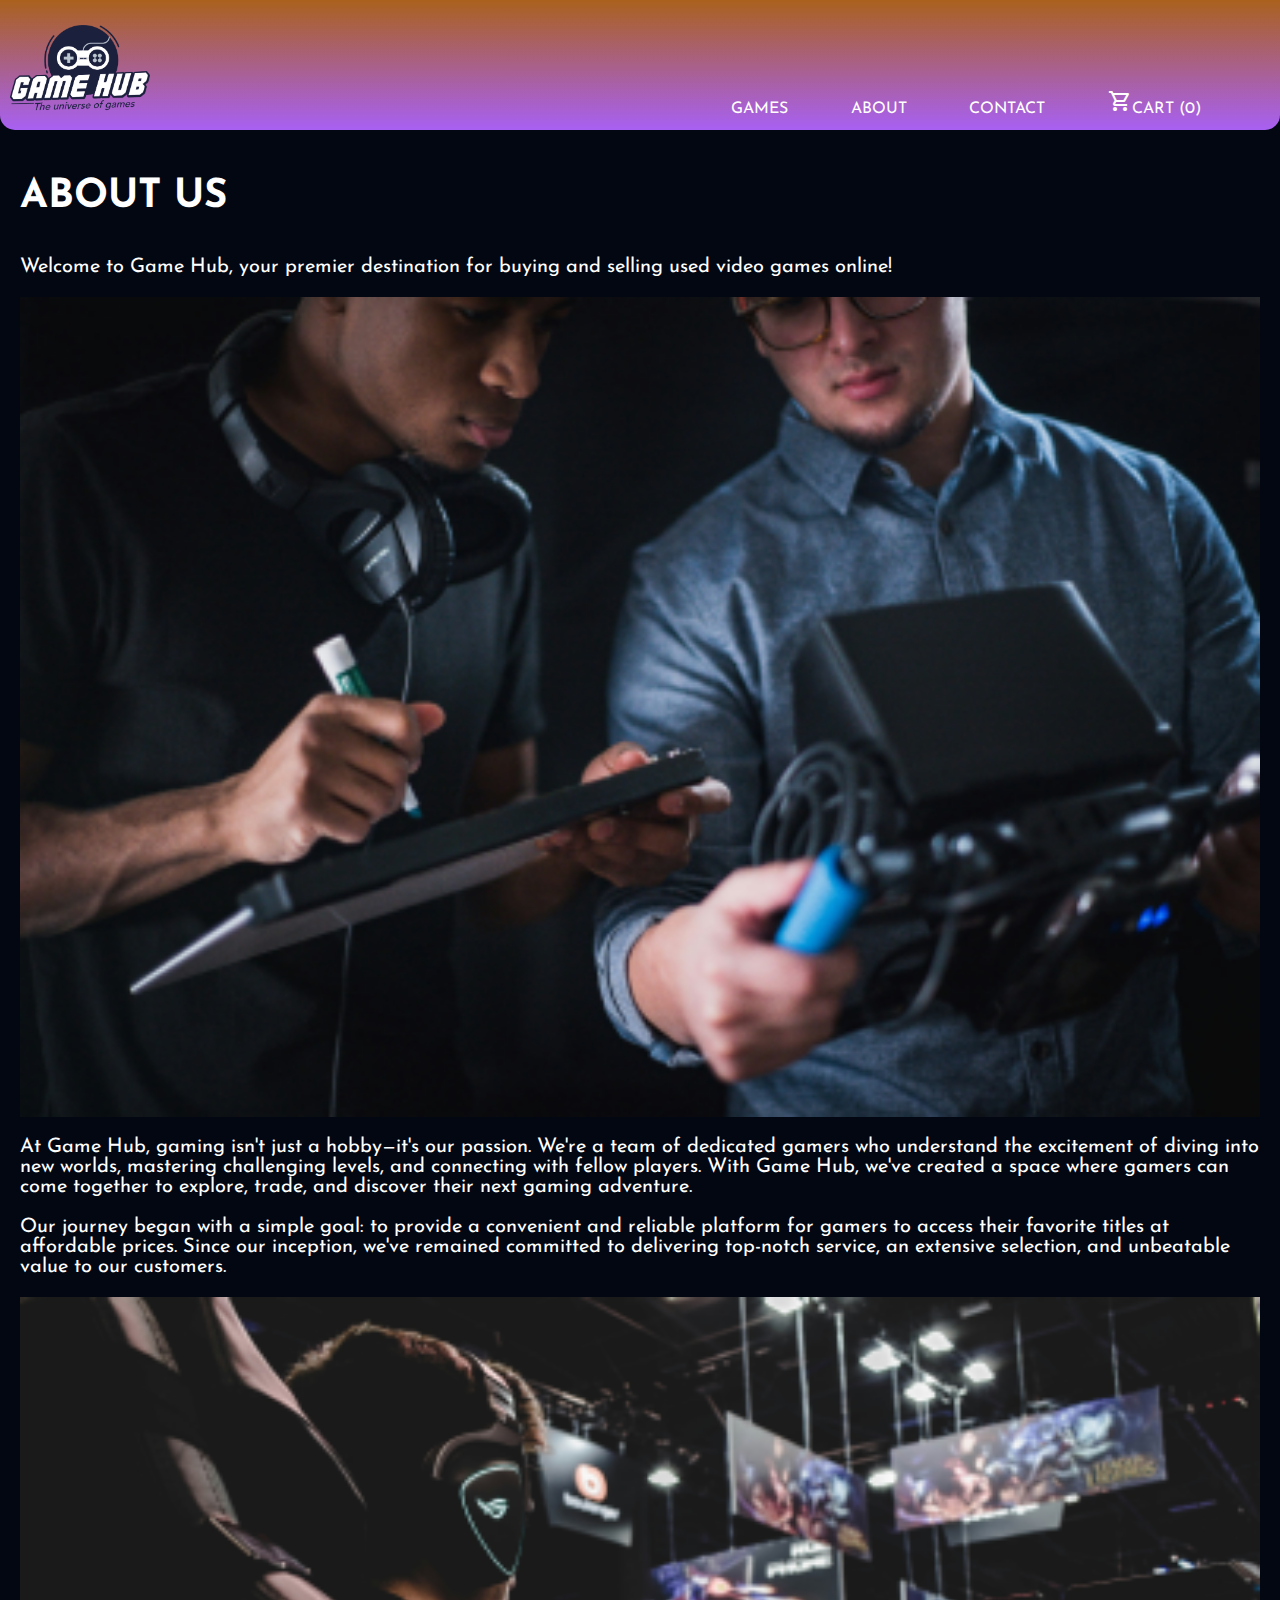
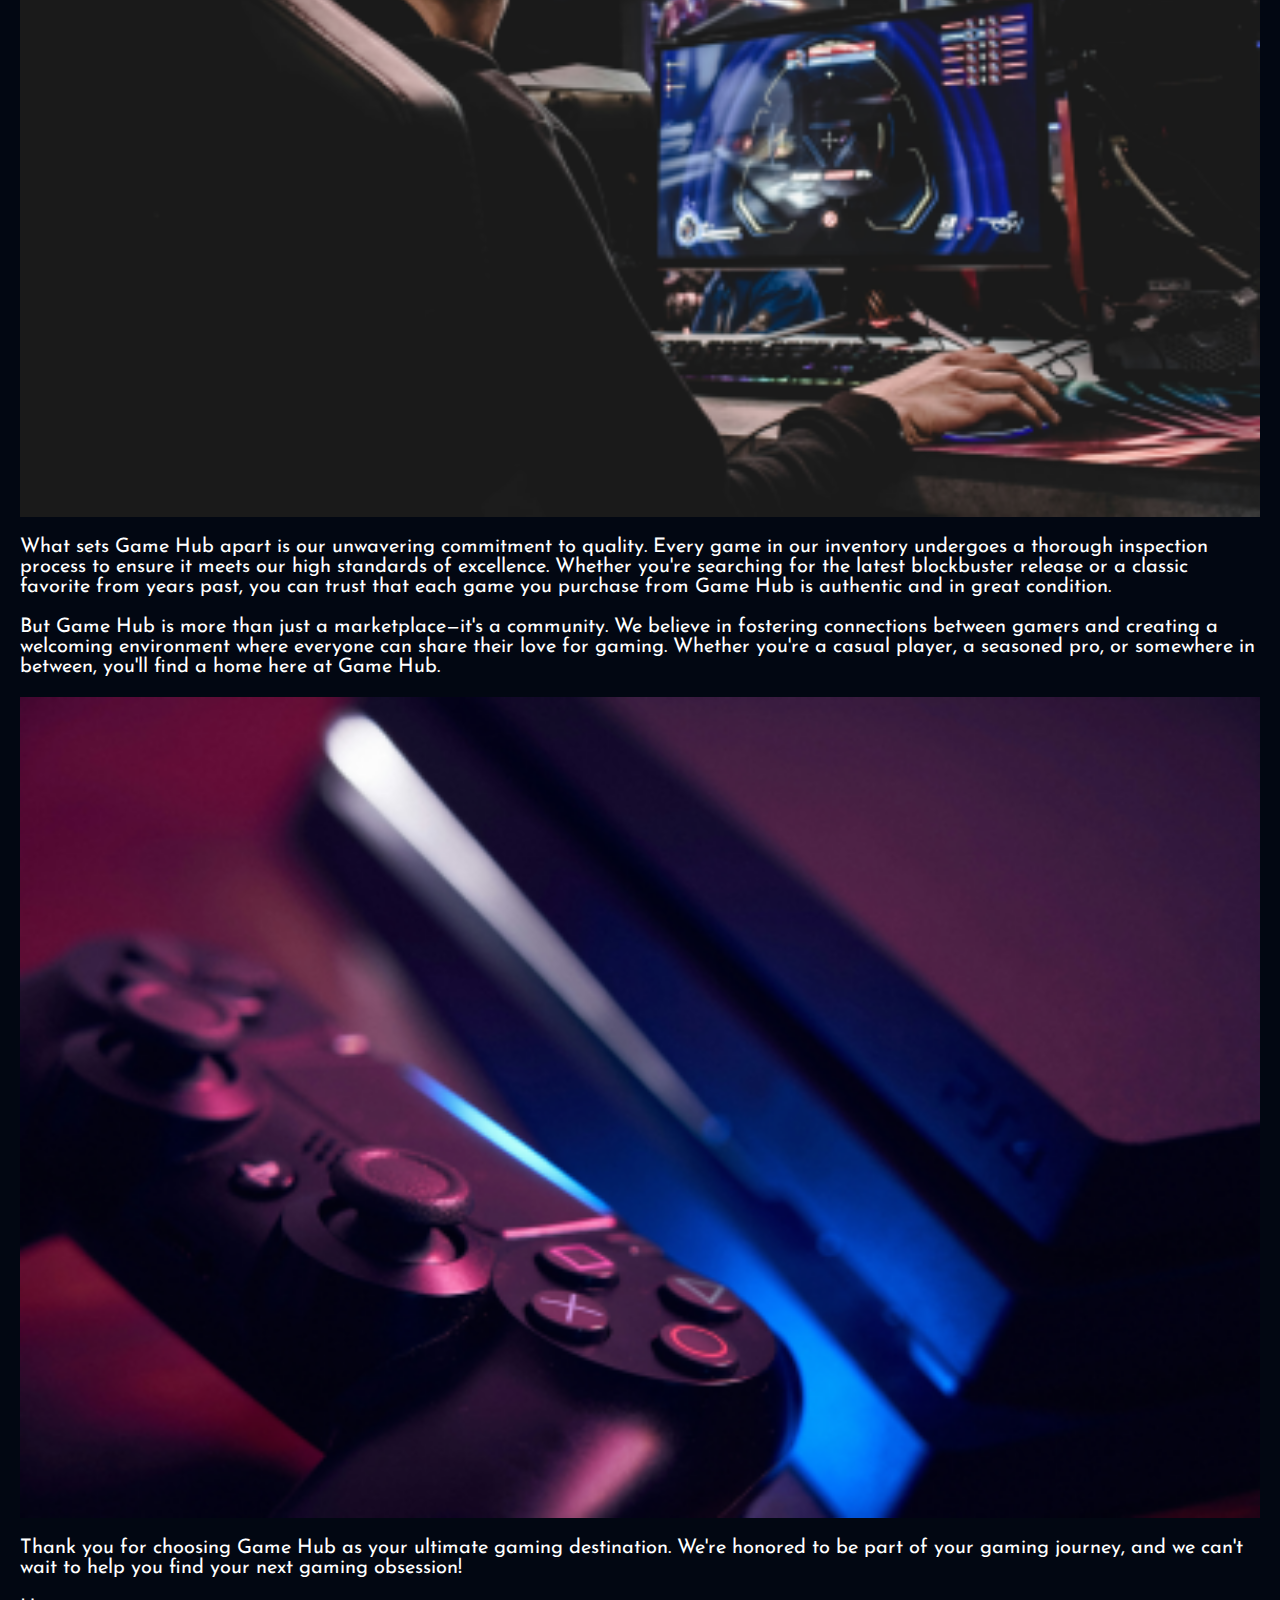
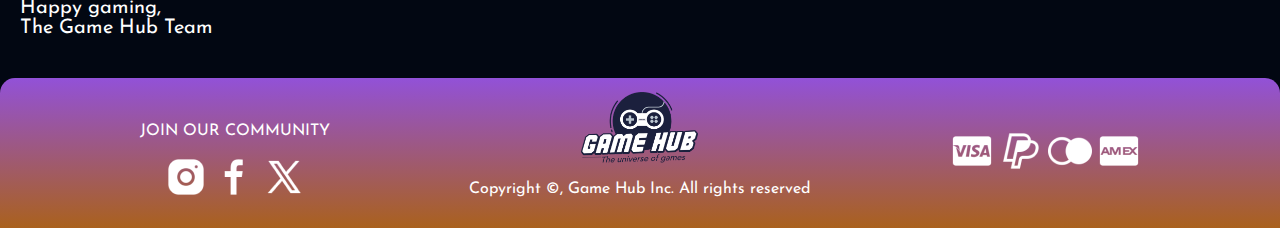
==== about.html @ b410e564 "Updating style sheet link in all pages" ====
<!DOCTYPE html>
<html lang="en">
  <head>
    <meta charset="UTF-8" />
    <meta name="viewport" content="width=device-width, initial-scale=1.0" />
    <meta name="theme-color" content="D4843A" />
    <title>Game Hub - Contact us</title>
    <link rel="stylesheet" href="src/css/styles.css" />
    <link rel="preconnect" href="https://fonts.googleapis.com" />
    <link rel="preconnect" href="https://fonts.gstatic.com" crossorigin />
    <link
      href="https://fonts.googleapis.com/css2?family=Josefin+Sans:ital,wght@0,100..700;1,100..700&display=swap"
      rel="stylesheet"
    />
    <link
      href="https://fonts.googleapis.com/css2?family=Material+Symbols+Outlined"
      rel="stylesheet"
    />
  </head>
  <body class="flex-wrapper">
    <header>
      <nav>
        <div class="navigation-div">
          <a href="index.html"
            ><img
              class="header-logo"
              src="assets/images/GameHub_Logo.png"
              alt="Game Hub logo"
          /></a>

          <div class="navigation-links-div">
            <ul class="navigation-links">
              <li><a href="games.html">GAMES</a></li>
              <li><a href="about.html">ABOUT</a></li>
              <li><a href="contact.html">CONTACT</a></li>
              <li>
                <a href="shopping-cart.html"
                  ><span class="material-symbols-outlined size-36"
                    >shopping_cart</span
                  >CART (0)</a
                >
              </li>
            </ul>
            </div>
          </div>
        </div>
      </nav>
    </header>
    <main>
       <section>
        <div class="aboutUs-content">
          <div class="aboutUs-text">
            <h1 class="page-header">ABOUT US</h1>
            <p>
              Welcome to Game Hub, your premier destination for buying and selling
              used video games online!
            </p>
            <img src="assets/images/jc-falcon-hCS4SQfJCH4-unsplash-downscaled.png" class="aboutUs-mobile-pictures" alt="Two people cooperating">
            <p>
              At Game Hub, gaming isn't just a hobby—it's our passion. We're a team
              of dedicated gamers who understand the excitement of diving into new
              worlds, mastering challenging levels, and connecting with fellow
              players. With Game Hub, we've created a space where gamers can come
              together to explore, trade, and discover their next gaming adventure.
            </p>
            <p>
              Our journey began with a simple goal: to provide a convenient and
              reliable platform for gamers to access their favorite titles at
              affordable prices. Since our inception, we've remained committed to
              delivering top-notch service, an extensive selection, and unbeatable
              value to our customers.
            </p>
            <img src="assets/images/florian-olivo-Mf23RF8xArY-unsplash-downscaled.png" class="aboutUs-mobile-pictures" alt="Guy on computer">
            <p>
            What sets Game Hub apart is our unwavering commitment to quality.
            Every game in our inventory undergoes a thorough inspection process to
            ensure it meets our high standards of excellence. Whether you're
            searching for the latest blockbuster release or a classic favorite
            from years past, you can trust that each game you purchase from Game
            Hub is authentic and in great condition.
          </p>
          <p>
            But Game Hub is more than just a marketplace—it's a community. We
            believe in fostering connections between gamers and creating a
            welcoming environment where everyone can share their love for gaming.
            Whether you're a casual player, a seasoned pro, or somewhere in
            between, you'll find a home here at Game Hub.
          </p>
          <img src="assets/images/michael-boskovski-EXU2EFzd4uY-unsplash-downscaled.png" class="aboutUs-mobile-pictures" alt="Gaming controller">
          <p>
            Thank you for choosing Game Hub as your ultimate gaming destination.
            We're honored to be part of your gaming journey, and we can't wait to
            help you find your next gaming obsession!
          </p>
          <p>
            Happy gaming,<br />
            The Game Hub Team
          </p>
        
        </div>
          <img
            src="assets/images/fredrick-tendong-6ou8gWpS9ns-unsplash-downscaled.png" class="aboutUs-desktop-picture"
            alt="Guy in front of computer"
          />
        </div>
        
      </section>
    </main>
    
    <div class="wrapper">
      <footer>
        <div class="social-div">
          <p class="social-media-text">JOIN OUR COMMUNITY</p>
          <div>
            <img
              src="assets/images/Instagram.png"
              class="social-media-icon"
              alt="Instagram"
            />
            <img
              src="assets/images/Facebook.png"
              class="social-media-icon"
              alt="Facebook"
            />
            <img
              src="assets/images/TwitterX.png"
              class="social-media-icon"
              alt="Twitter"
            />
          </div>
        </div>
        <div class="footer-logo-div">
          <img
            src="assets/images/GameHub_Logo.png"
            class="footer-logo"
            alt="Game Hub Logo"
          />
          <p>Copyright &copy;, Game Hub Inc. All rights reserved</p>
        </div>

        <div>
          <img src="assets/images/Visa.png" alt="VISA" />
          <img src="assets/images/PayPal.png" alt="PayPal" />
          <img src="assets/images/MasterCard.png" alt="MasterCard" />
          <img src="assets/images/American_Express.png" alt="AmEx" />
        </div>
      </footer>
    </div>
  </body>
</html>
---- src/css/styles.css ----
@import url(./contact.css);
@import url(./about.css);
@import url(./games.css);
@import url(./shopping-cart.css);
@import url(./game-details-page.css);

body {
  max-width: 100%;
  color: #fff;
  background: #020712;
  font-family: "Josefin Sans", sans-serif;
  margin: 0;
}

main {
  flex: 1;

}

.picture-slogan-content {
  display: flex;
  flex-direction: column;
  justify-content: center;
  align-items: center;
}

.section-head {
  margin-bottom: 25px;

}

.content {
  display: flex;
  flex-direction: column;
  justify-content: space-around;


}

.new-games {
  display: flex;
  flex-direction: column;
  margin-left: 8%;
  margin-right: 8%;
  max-width: 1400px;
}

@media (min-width: 840px) {
  .content {
    margin-left: 10%;
    margin-right: 10%;
  }

  .new-games {
    margin-left: 2%;
    margin-right: 2%;
  }
}

@media (min-width: 1200px) {

  .new-games {
    margin-left: 20%;
    margin-right: 20%;
  }
}

@media (min-width: 2000px) {


  .new-games {
    margin-left: 20%;
    margin-right: 20%;
  }
}

nav {
  height: 130px;
  border-radius: 0 0 15px 15px;
  background: linear-gradient(#aa611d, #A860F3);
  width: 100%;
}

.active {
  border: #020712 solid 4px;
  border-radius: 15px;

}

.navigation-div {
  display: flex;
  flex-direction: row;
  justify-content: space-between;
  width: 95%;
  align-items: baseline;
}


.header-logo {
  width: auto;
  height: 88px;
  margin-top: 25px;
  margin-left: 10px;
}

#main-picture-div {
  display: flex;
  flex-direction: column;
  align-items: center;
}

#main-picture {
  max-width: 100%;
}

@media (width < 550px) {
  .slogan-mainpage {
    overflow: break-word;
    width: 80px;
  }

  #slogans {
    display: flex;
    flex-direction: row;
    justify-content: space-between;
    align-items: center;
    width: 90%;
  }
}

@media (width >=550px) {

  #slogans {

    display: flex;
    flex-direction: row;
    justify-content: space-between;
    align-items: center;
    width: 450px;
  }
}

li {
  padding: 11px 15px 11px 15px;
}

.slogan2 {
  width: 100%;
  text-align: center;
  margin-top: 0px;
  margin-bottom: 50px;
}

.page-header {
  margin-bottom: 40px;
  text-transform: uppercase;
  font-size: 40px;
}



h2 {
  font-weight: 400;
  font-style: italic;
  font-size: 22px;

}

.game-column {
  width: 150px;
}

.game-title {
  position: relative;
  top: -45px;
  white-space: nowrap;
  overflow: hidden;
  text-overflow: ellipsis;
  text-transform: uppercase;
}

.game-details {
  display: flex;
  position: relative;
  top: -65px;
  flex-direction: row;
  justify-content: space-between;
  height: 20px;


}

.game-row {
  display: flex;
  flex-direction: row;
  flex-wrap: wrap;
  width: 100%;
  justify-content: space-between;
}

.price {
  margin-top: 13px
}

.gameCover {
  height: 188px;
  width: auto;
  border-radius: 14px;
}

a {
  color: #fff;
  text-decoration: none;
}

.navigation-links {
  list-style-type: none;
  display: flex;
  flex-direction: row;
  justify-content: space-between;
  width: 500px;
  align-items: baseline;
}

@media (300px <=width <=730px) {
  footer {
    height: 364px;
    flex-direction: column;
    align-items: center;
  }

  .navigation-links {
    list-style-type: none;
    display: flex;
    flex-direction: column;
    justify-content: space-evenly;
    align-items: Start;
    width: 100%;
    height: 100%;
    margin: 0px;
    padding: 0px;
  }

  .navigation-div {
    display: flex;
    flex-direction: row;
    justify-content: space-between;
    width: 95%;
    align-items: center;
    height: 100%;
  }

  .navigation-links-div {
    height: 100%;
  }

  nav {
    height: 160px;
  }
}

@media (width > 730px) {
  footer {
    height: 150px;
    flex-direction: row;
    align-items: center;
    justify-content: space-evenly;
  }

}

footer {
  border-radius: 15px 15px 0 0;
  display: flex;
  background: linear-gradient(#9251d8, #aa611d);
  width: 100%;
  margin: 0px;

}

.wrapper {
  min-height: 100%;


}

.footer-logo {
  width: 117px;
  height: 73px;
}

.btn {
  text-decoration: none;
  background-color: #fff;
  color: #aa611d;
  border-radius: 10px;
}

.btn-add-to-shopping-cart {
  padding: 20px 6px 2px 6px;
}

.div-btn-add-to-shopping-cart {
  position: relative;
  top: -45px;
  left: 105px;
  width: 20px;
}

.footer-logo-div {
  display: flex;
  flex-direction: column;
  align-items: center;
  margin-bottom: 40px;
  margin-top: 40px;
}

.social-media-text {
  margin-top: 20px;

}

.btn-details {
  background: #fff;
  color: #aa611d;
  border-radius: 25px;
  font-family: inherit;
  padding: 5px 10px;
  font-size: 12px;
  margin-top: 8px;
  height: 10px;
}

.flex-wrapper {
  display: flex;
  min-height: 100vh;
  flex-direction: column;
}



.add-shopping-cart:hover,
.details:hover {
  background: #CECECE;
}

.add-shopping-cart:active,
.details:active {
  background: #AAA9A9;
  color: #FFF;

}

.social-div {
  display: flex;
  flex-direction: column;
  align-items: center;
}
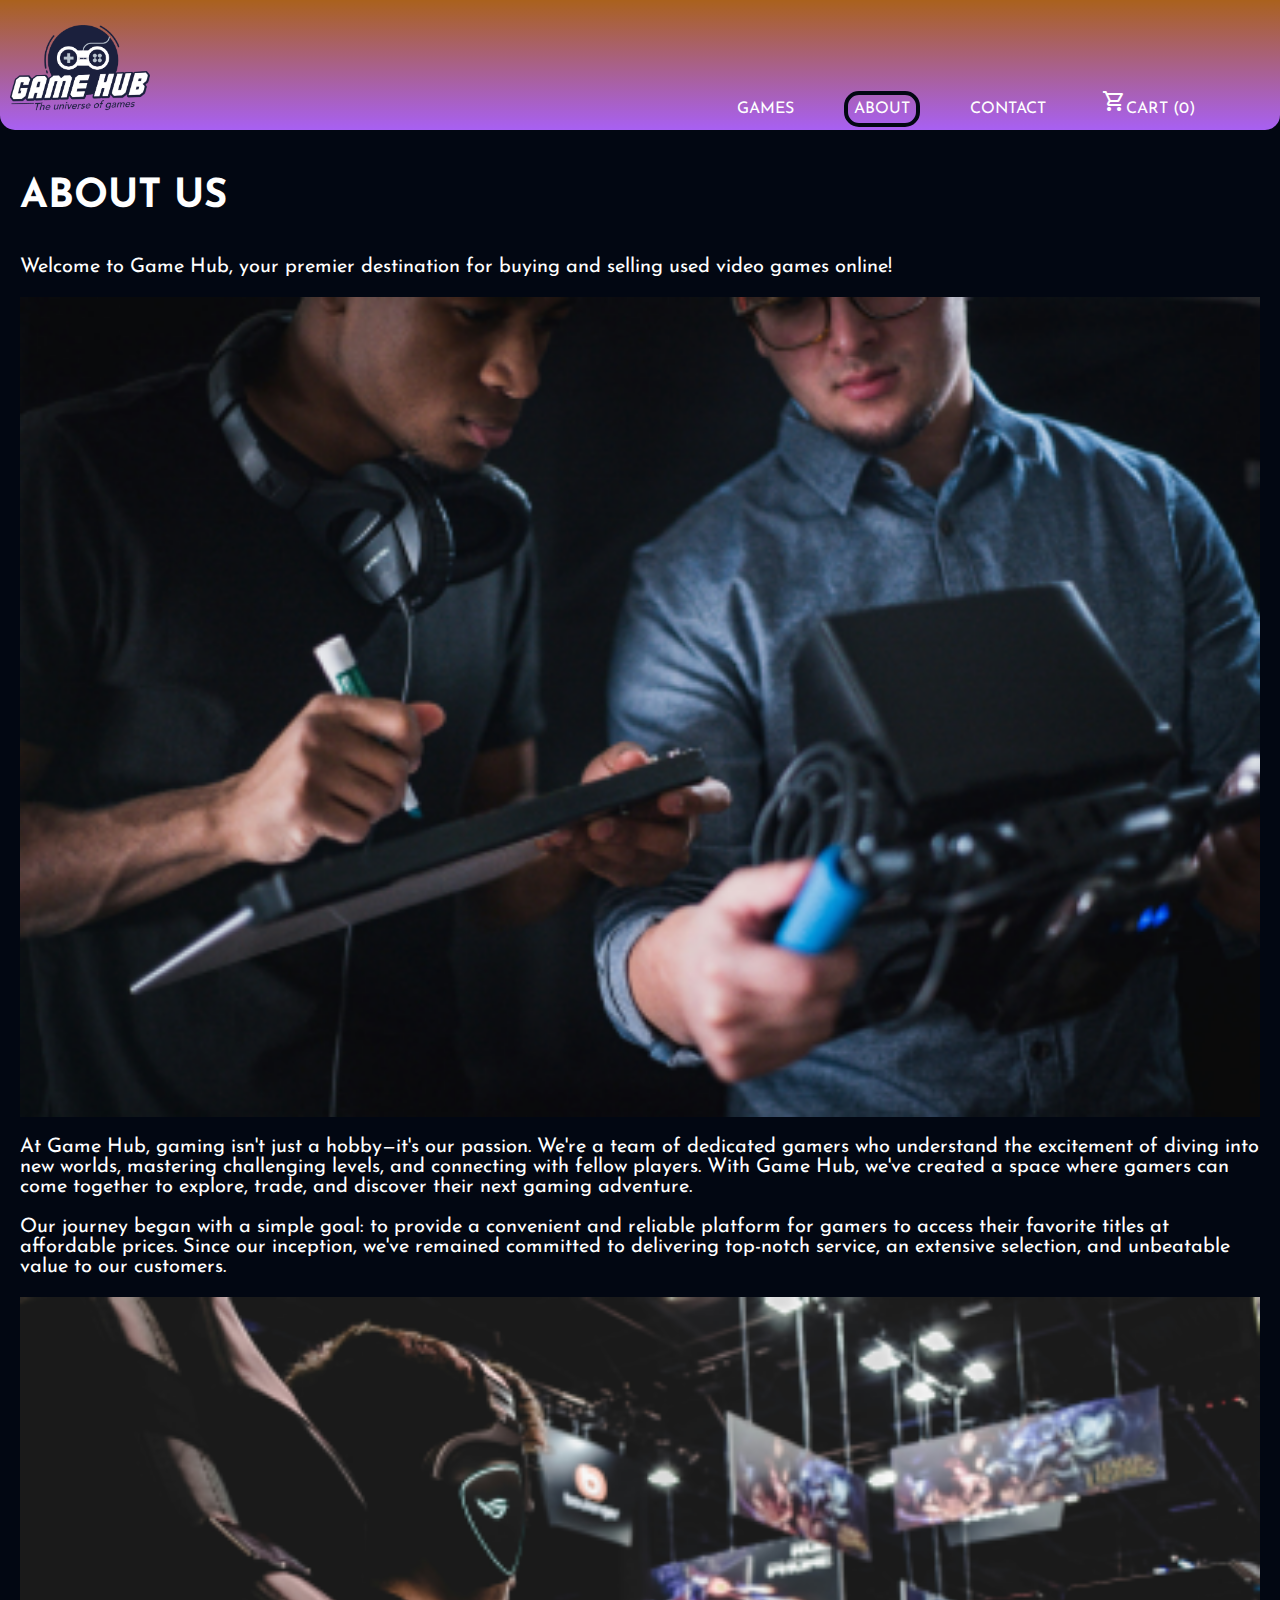
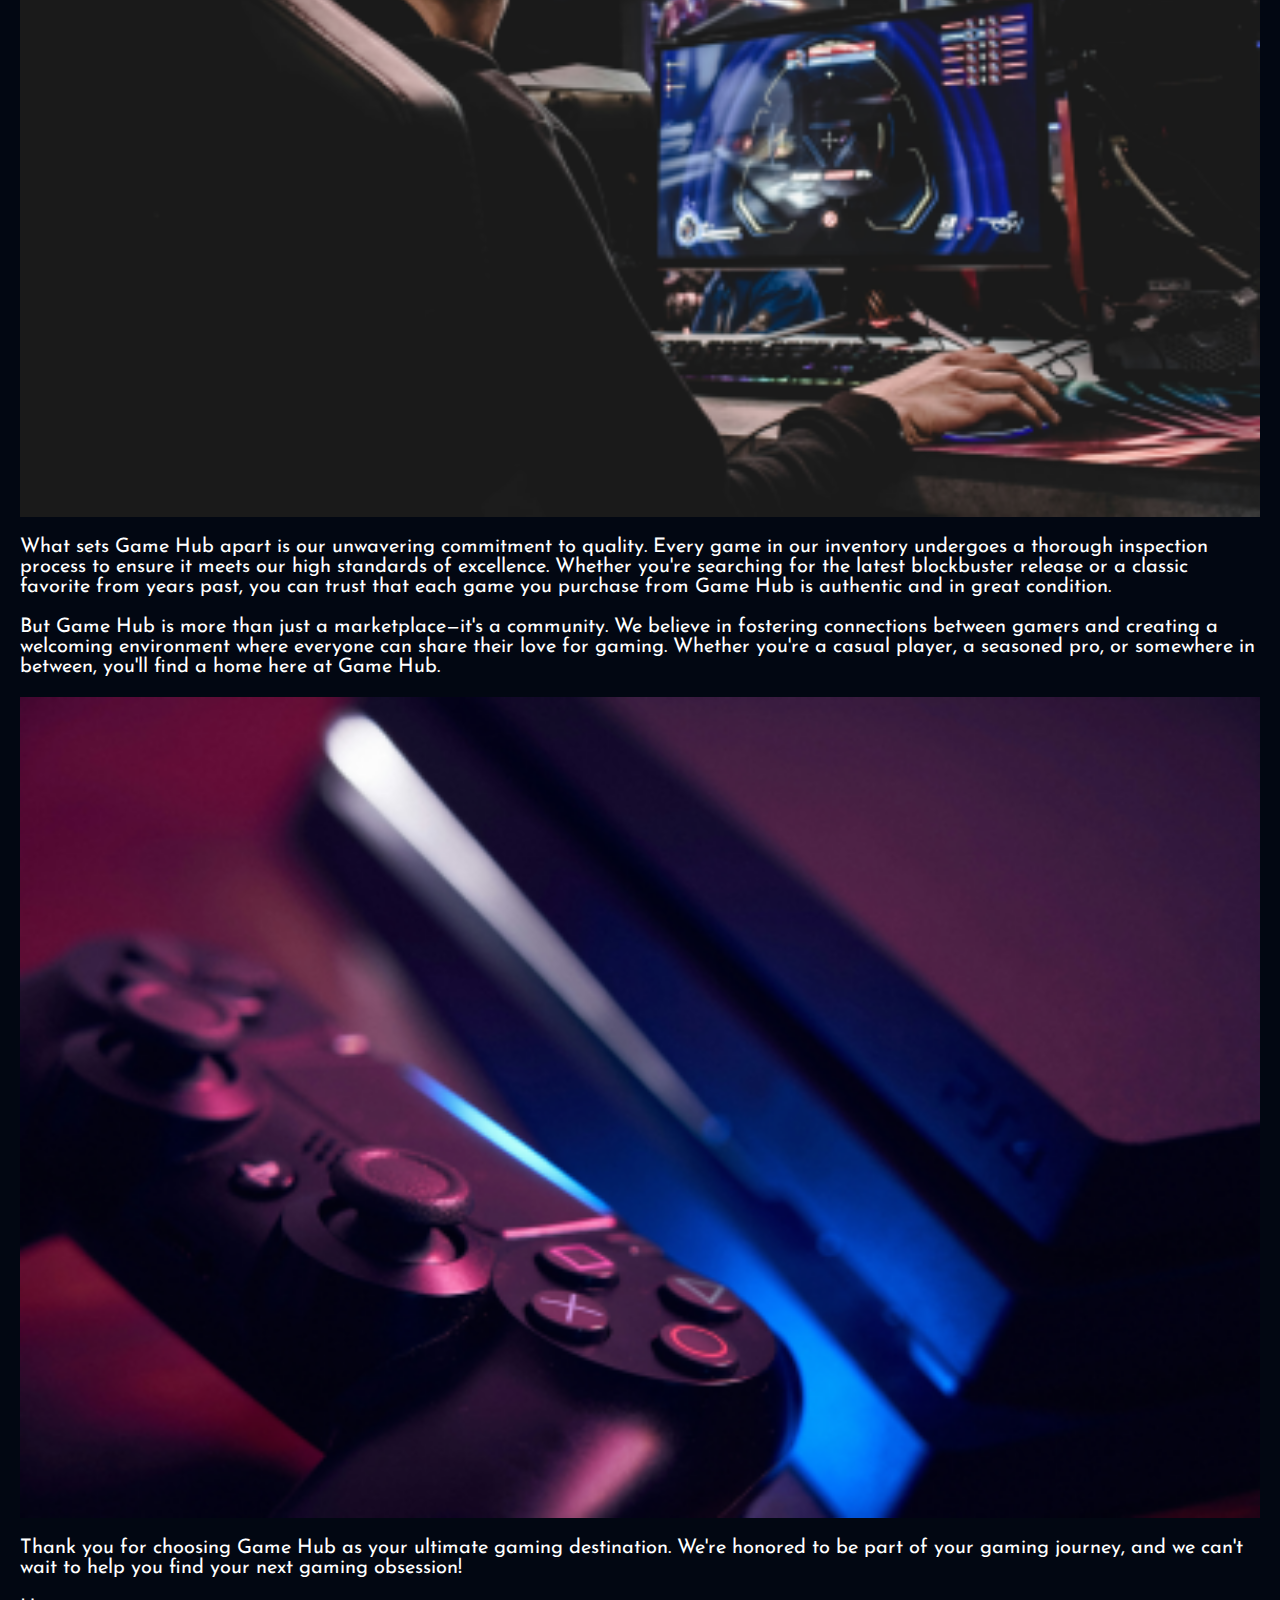
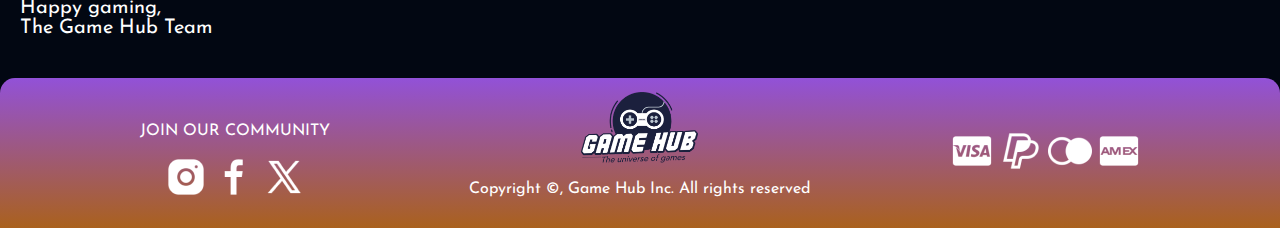
==== commit a401c5cd: "Adding active and passive states on the links." ====
--- a/about.html
+++ b/about.html
@@ -1,40 +1,45 @@
 <!DOCTYPE html>
 <html lang="en">
   <head>
-    <meta charset="UTF-8" />
-    <meta name="viewport" content="width=device-width, initial-scale=1.0" />
-    <meta name="theme-color" content="D4843A" />
-    <title>Game Hub - Contact us</title>
-    <link rel="stylesheet" href="src/css/styles.css" />
-    <link rel="preconnect" href="https://fonts.googleapis.com" />
-    <link rel="preconnect" href="https://fonts.gstatic.com" crossorigin />
+    <meta charset="UTF-8">
+    <meta name="viewport" content="width=device-width, initial-scale=1.0">
+    <meta name="theme-color" content="aa611d">
+    <meta name="description" content="About us! At Game Hub, gaming isn't just a hobby—it's our passion. We're a team
+                                      of dedicated gamers who understand the excitement of diving into new
+                                      worlds, mastering challenging levels, and connecting with fellow
+                                      players.">
+    <title>Game Hub - About</title>
+    <link rel="stylesheet" href="src/css/styles.css">
+    <link rel="preconnect" href="https://fonts.googleapis.com">
+    <link rel="preconnect" href="https://fonts.gstatic.com" crossorigin>
     <link
       href="https://fonts.googleapis.com/css2?family=Josefin+Sans:ital,wght@0,100..700;1,100..700&display=swap"
       rel="stylesheet"
-    />
+    >
     <link
       href="https://fonts.googleapis.com/css2?family=Material+Symbols+Outlined"
       rel="stylesheet"
-    />
+    >
   </head>
   <body class="flex-wrapper">
     <header>
       <nav>
-        <div class="navigation-div">
+        <div class="navigation-div div-flex-row">
           <a href="index.html"
             ><img
               class="header-logo"
               src="assets/images/GameHub_Logo.png"
               alt="Game Hub logo"
-          /></a>
+          >
+        </a>
 
           <div class="navigation-links-div">
-            <ul class="navigation-links">
-              <li><a href="games.html">GAMES</a></li>
-              <li><a href="about.html">ABOUT</a></li>
-              <li><a href="contact.html">CONTACT</a></li>
+            <ul class="navigation-links div-flex-row">
+              <li><a class="passive" href="games.html">GAMES</a></li>
+              <li><a class="active" href="about.html">ABOUT</a></li>
+              <li><a class="passive"href="contact.html">CONTACT</a></li>
               <li>
-                <a href="shopping-cart.html"
+                <a class="passive" href="shopping-cart.html"
                   ><span class="material-symbols-outlined size-36"
                     >shopping_cart</span
                   >CART (0)</a
@@ -43,12 +48,11 @@
             </ul>
             </div>
           </div>
-        </div>
-      </nav>
+        </nav>
     </header>
     <main>
        <section>
-        <div class="aboutUs-content">
+        <div class="div-flex-row aboutUs-content">
           <div class="aboutUs-text">
             <h1 class="page-header">ABOUT US</h1>
             <p>
@@ -93,7 +97,7 @@
             help you find your next gaming obsession!
           </p>
           <p>
-            Happy gaming,<br />
+            Happy gaming,<br>
             The Game Hub Team
           </p>
         
@@ -101,7 +105,7 @@
           <img
             src="assets/images/fredrick-tendong-6ou8gWpS9ns-unsplash-downscaled.png" class="aboutUs-desktop-picture"
             alt="Guy in front of computer"
-          />
+          >
         </div>
         
       </section>
@@ -116,17 +120,17 @@
               src="assets/images/Instagram.png"
               class="social-media-icon"
               alt="Instagram"
-            />
+            >
             <img
               src="assets/images/Facebook.png"
               class="social-media-icon"
               alt="Facebook"
-            />
+            >
             <img
               src="assets/images/TwitterX.png"
               class="social-media-icon"
               alt="Twitter"
-            />
+            >
           </div>
         </div>
         <div class="footer-logo-div">
@@ -134,15 +138,15 @@
             src="assets/images/GameHub_Logo.png"
             class="footer-logo"
             alt="Game Hub Logo"
-          />
+          >
           <p>Copyright &copy;, Game Hub Inc. All rights reserved</p>
         </div>
 
         <div>
-          <img src="assets/images/Visa.png" alt="VISA" />
-          <img src="assets/images/PayPal.png" alt="PayPal" />
-          <img src="assets/images/MasterCard.png" alt="MasterCard" />
-          <img src="assets/images/American_Express.png" alt="AmEx" />
+          <img src="assets/images/Visa.png" alt="VISA">
+          <img src="assets/images/PayPal.png" alt="PayPal">
+          <img src="assets/images/MasterCard.png" alt="MasterCard">
+          <img src="assets/images/American_Express.png" alt="AmEx">
         </div>
       </footer>
     </div>
--- a/src/css/styles.css
+++ b/src/css/styles.css
@@ -1,3 +1,4 @@
+@import url(./home.css);
 @import url(./contact.css);
 @import url(./about.css);
 @import url(./games.css);
@@ -14,64 +15,26 @@
 
 main {
   flex: 1;
-
-}
-
-.picture-slogan-content {
-  display: flex;
-  flex-direction: column;
-  justify-content: center;
-  align-items: center;
 }
 
 .section-head {
   margin-bottom: 25px;
-
 }
 
 .content {
   display: flex;
   flex-direction: column;
   justify-content: space-around;
-
-
-}
-
-.new-games {
-  display: flex;
-  flex-direction: column;
-  margin-left: 8%;
-  margin-right: 8%;
-  max-width: 1400px;
-}
-
-@media (min-width: 840px) {
-  .content {
-    margin-left: 10%;
-    margin-right: 10%;
-  }
-
-  .new-games {
-    margin-left: 2%;
-    margin-right: 2%;
-  }
-}
-
-@media (min-width: 1200px) {
-
-  .new-games {
-    margin-left: 20%;
-    margin-right: 20%;
-  }
-}
-
-@media (min-width: 2000px) {
-
-
-  .new-games {
-    margin-left: 20%;
-    margin-right: 20%;
-  }
+}
+
+.div-flex-column {
+  display: flex;
+  flex-direction: column;
+}
+
+.div-flex-row {
+  display: flex;
+  flex-direction: row;
 }
 
 nav {
@@ -84,12 +47,14 @@
 .active {
   border: #020712 solid 4px;
   border-radius: 15px;
-
+  padding: 6px;
+}
+
+.passive {
+  padding: 6px
 }
 
 .navigation-div {
-  display: flex;
-  flex-direction: row;
   justify-content: space-between;
   width: 95%;
   align-items: baseline;
@@ -103,52 +68,9 @@
   margin-left: 10px;
 }
 
-#main-picture-div {
-  display: flex;
-  flex-direction: column;
-  align-items: center;
-}
-
-#main-picture {
-  max-width: 100%;
-}
-
-@media (width < 550px) {
-  .slogan-mainpage {
-    overflow: break-word;
-    width: 80px;
-  }
-
-  #slogans {
-    display: flex;
-    flex-direction: row;
-    justify-content: space-between;
-    align-items: center;
-    width: 90%;
-  }
-}
-
-@media (width >=550px) {
-
-  #slogans {
-
-    display: flex;
-    flex-direction: row;
-    justify-content: space-between;
-    align-items: center;
-    width: 450px;
-  }
-}
 
 li {
   padding: 11px 15px 11px 15px;
-}
-
-.slogan2 {
-  width: 100%;
-  text-align: center;
-  margin-top: 0px;
-  margin-bottom: 50px;
 }
 
 .page-header {
@@ -157,47 +79,6 @@
   font-size: 40px;
 }
 
-
-
-h2 {
-  font-weight: 400;
-  font-style: italic;
-  font-size: 22px;
-
-}
-
-.game-column {
-  width: 150px;
-}
-
-.game-title {
-  position: relative;
-  top: -45px;
-  white-space: nowrap;
-  overflow: hidden;
-  text-overflow: ellipsis;
-  text-transform: uppercase;
-}
-
-.game-details {
-  display: flex;
-  position: relative;
-  top: -65px;
-  flex-direction: row;
-  justify-content: space-between;
-  height: 20px;
-
-
-}
-
-.game-row {
-  display: flex;
-  flex-direction: row;
-  flex-wrap: wrap;
-  width: 100%;
-  justify-content: space-between;
-}
-
 .price {
   margin-top: 13px
 }
@@ -215,8 +96,6 @@
 
 .navigation-links {
   list-style-type: none;
-  display: flex;
-  flex-direction: row;
   justify-content: space-between;
   width: 500px;
   align-items: baseline;
@@ -280,8 +159,6 @@
 
 .wrapper {
   min-height: 100%;
-
-
 }
 
 .footer-logo {
@@ -292,12 +169,12 @@
 .btn {
   text-decoration: none;
   background-color: #fff;
-  color: #aa611d;
   border-radius: 10px;
 }
 
 .btn-add-to-shopping-cart {
   padding: 20px 6px 2px 6px;
+  color: #aa611d;
 }
 
 .div-btn-add-to-shopping-cart {
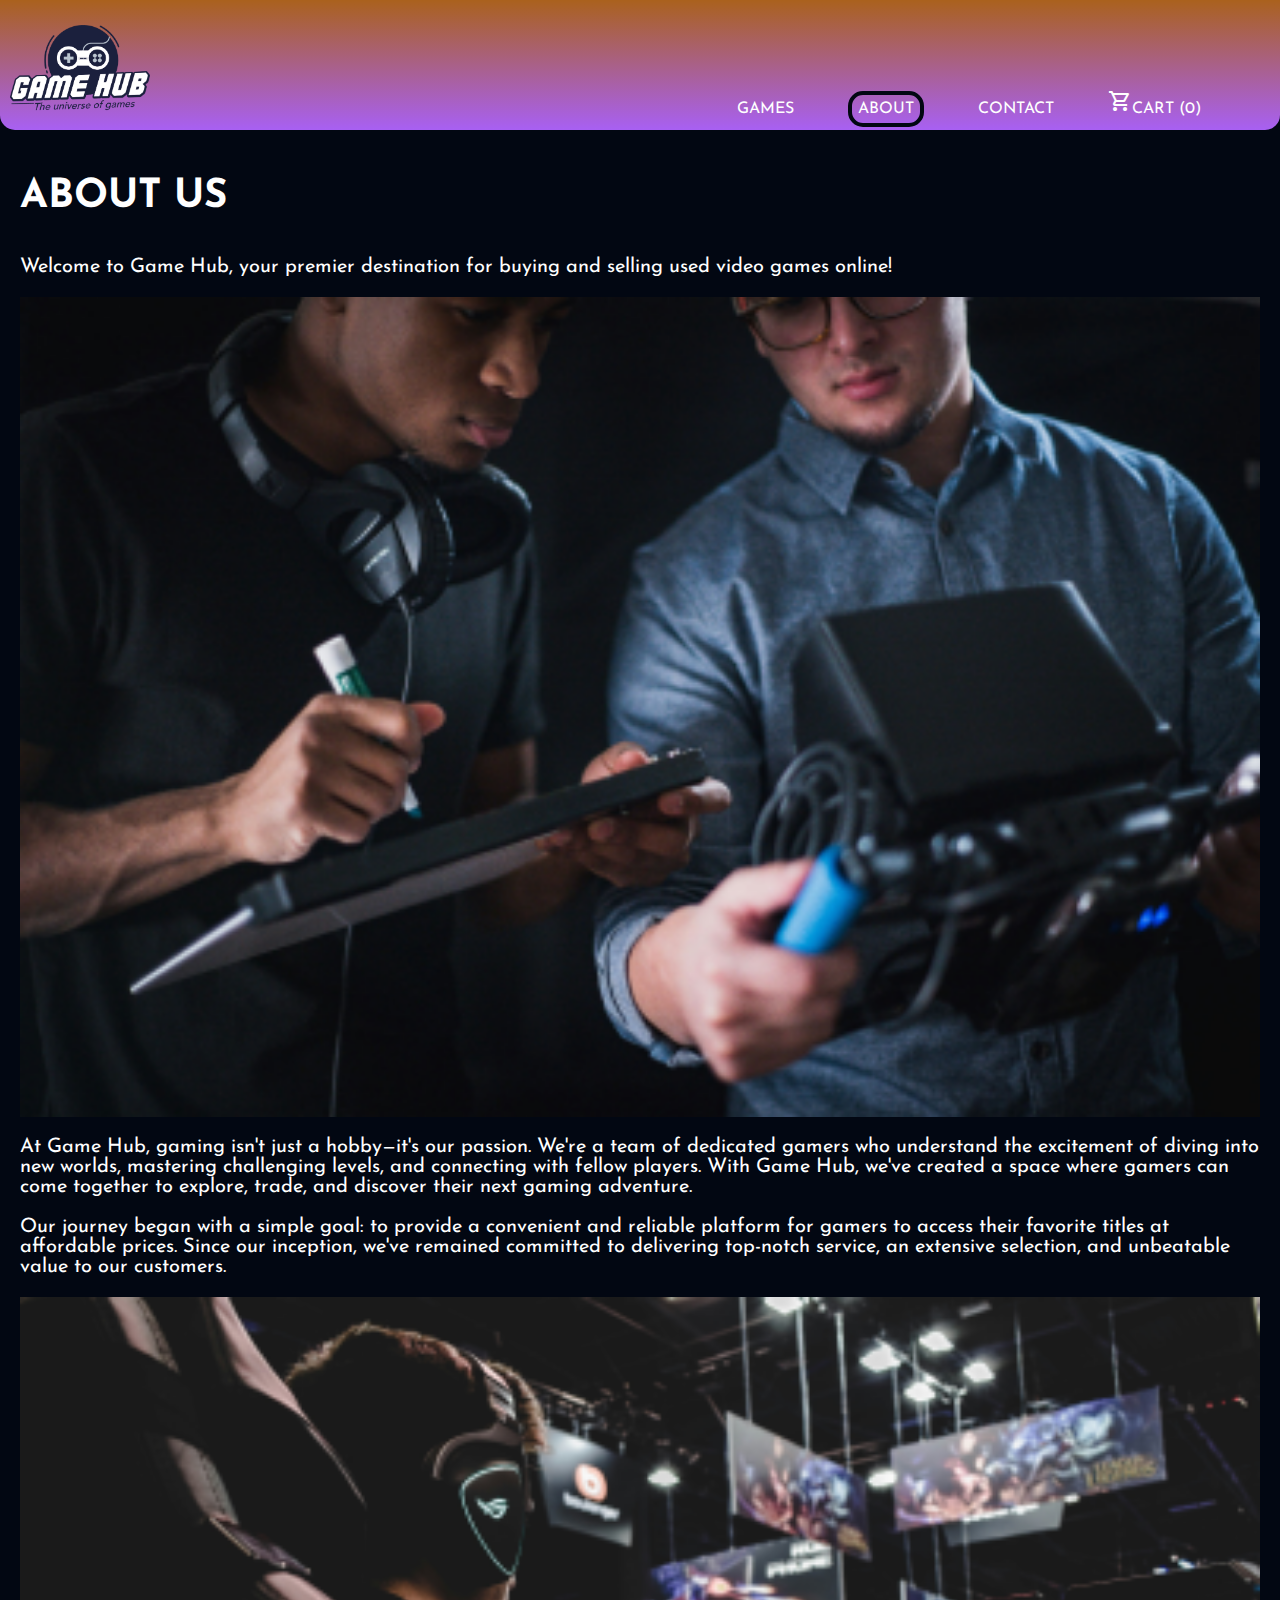
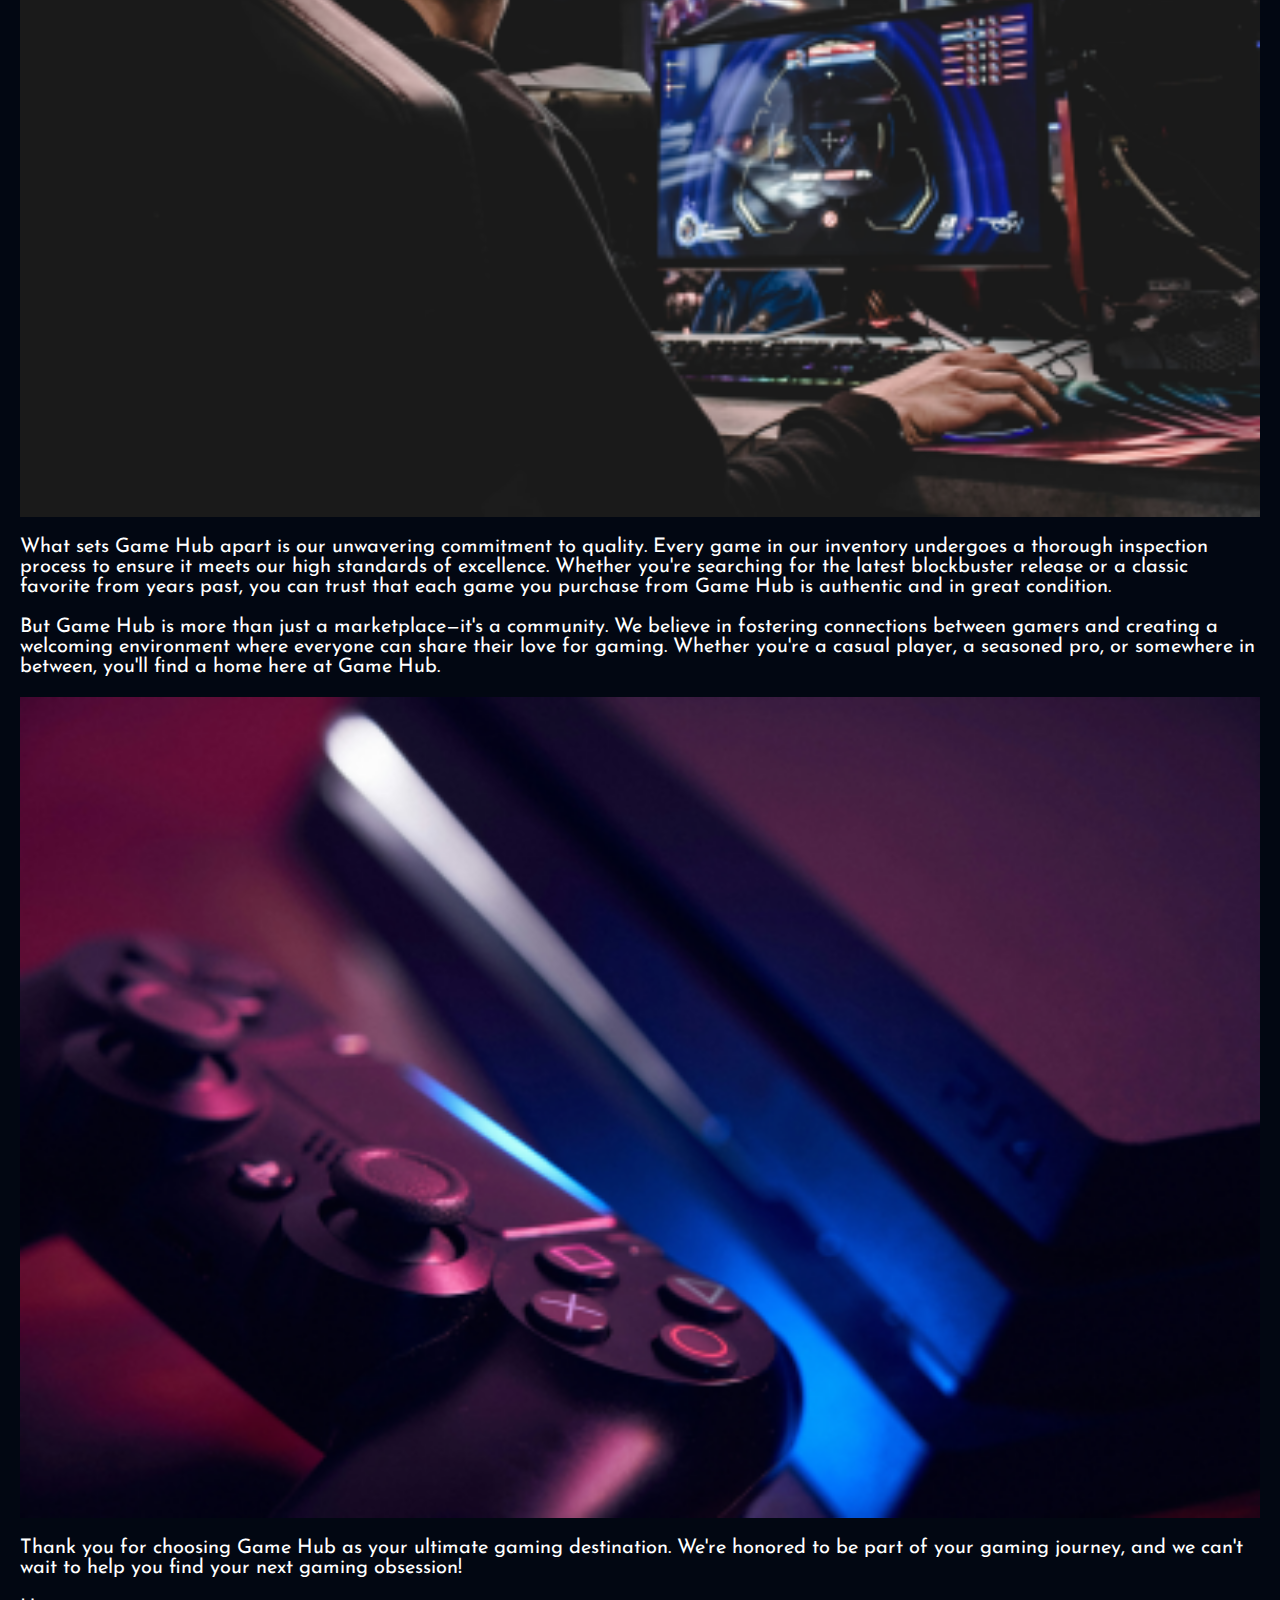
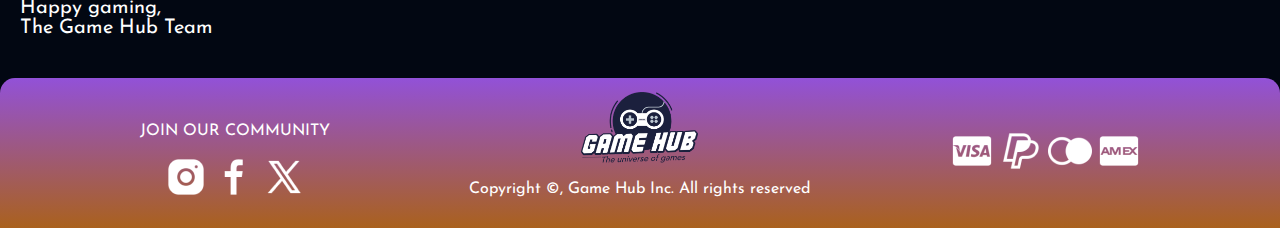
==== commit ff9369e3: "Adding details page and add to cart functionality on that page" ====
--- a/about.html
+++ b/about.html
@@ -1,25 +1,28 @@
 <!DOCTYPE html>
 <html lang="en">
   <head>
-    <meta charset="UTF-8">
-    <meta name="viewport" content="width=device-width, initial-scale=1.0">
-    <meta name="theme-color" content="aa611d">
-    <meta name="description" content="About us! At Game Hub, gaming isn't just a hobby—it's our passion. We're a team
+    <meta charset="UTF-8" />
+    <meta name="viewport" content="width=device-width, initial-scale=1.0" />
+    <meta name="theme-color" content="aa611d" />
+    <meta
+      name="description"
+      content="About us! At Game Hub, gaming isn't just a hobby—it's our passion. We're a team
                                       of dedicated gamers who understand the excitement of diving into new
                                       worlds, mastering challenging levels, and connecting with fellow
-                                      players.">
+                                      players."
+    />
     <title>Game Hub - About</title>
-    <link rel="stylesheet" href="src/css/styles.css">
-    <link rel="preconnect" href="https://fonts.googleapis.com">
-    <link rel="preconnect" href="https://fonts.gstatic.com" crossorigin>
+    <link rel="stylesheet" href="src/css/styles.css" />
+    <link rel="preconnect" href="https://fonts.googleapis.com" />
+    <link rel="preconnect" href="https://fonts.gstatic.com" crossorigin />
     <link
       href="https://fonts.googleapis.com/css2?family=Josefin+Sans:ital,wght@0,100..700;1,100..700&display=swap"
       rel="stylesheet"
-    >
+    />
     <link
       href="https://fonts.googleapis.com/css2?family=Material+Symbols+Outlined"
       rel="stylesheet"
-    >
+    />
   </head>
   <body class="flex-wrapper">
     <header>
@@ -30,87 +33,99 @@
               class="header-logo"
               src="assets/images/GameHub_Logo.png"
               alt="Game Hub logo"
-          >
-        </a>
+            />
+          </a>
 
           <div class="navigation-links-div">
             <ul class="navigation-links div-flex-row">
               <li><a class="passive" href="games.html">GAMES</a></li>
               <li><a class="active" href="about.html">ABOUT</a></li>
-              <li><a class="passive"href="contact.html">CONTACT</a></li>
-              <li>
-                <a class="passive" href="shopping-cart.html"
+              <li><a class="passive" href="contact.html">CONTACT</a></li>
+              <li id="shopping-cart">
+                <a href="shopping-cart.html"
                   ><span class="material-symbols-outlined size-36"
                     >shopping_cart</span
-                  >CART (0)</a
+                  >...</a
                 >
               </li>
             </ul>
-            </div>
           </div>
-        </nav>
+        </div>
+      </nav>
     </header>
     <main>
-       <section>
+      <section>
         <div class="div-flex-row aboutUs-content">
           <div class="aboutUs-text">
             <h1 class="page-header">ABOUT US</h1>
             <p>
-              Welcome to Game Hub, your premier destination for buying and selling
-              used video games online!
+              Welcome to Game Hub, your premier destination for buying and
+              selling used video games online!
             </p>
-            <img src="assets/images/jc-falcon-hCS4SQfJCH4-unsplash-downscaled.png" class="aboutUs-mobile-pictures" alt="Two people cooperating">
+            <img
+              src="assets/images/jc-falcon-hCS4SQfJCH4-unsplash-downscaled.png"
+              class="aboutUs-mobile-pictures"
+              alt="Two people cooperating"
+            />
             <p>
-              At Game Hub, gaming isn't just a hobby—it's our passion. We're a team
-              of dedicated gamers who understand the excitement of diving into new
-              worlds, mastering challenging levels, and connecting with fellow
-              players. With Game Hub, we've created a space where gamers can come
-              together to explore, trade, and discover their next gaming adventure.
+              At Game Hub, gaming isn't just a hobby—it's our passion. We're a
+              team of dedicated gamers who understand the excitement of diving
+              into new worlds, mastering challenging levels, and connecting with
+              fellow players. With Game Hub, we've created a space where gamers
+              can come together to explore, trade, and discover their next
+              gaming adventure.
             </p>
             <p>
               Our journey began with a simple goal: to provide a convenient and
               reliable platform for gamers to access their favorite titles at
-              affordable prices. Since our inception, we've remained committed to
-              delivering top-notch service, an extensive selection, and unbeatable
-              value to our customers.
+              affordable prices. Since our inception, we've remained committed
+              to delivering top-notch service, an extensive selection, and
+              unbeatable value to our customers.
             </p>
-            <img src="assets/images/florian-olivo-Mf23RF8xArY-unsplash-downscaled.png" class="aboutUs-mobile-pictures" alt="Guy on computer">
+            <img
+              src="assets/images/florian-olivo-Mf23RF8xArY-unsplash-downscaled.png"
+              class="aboutUs-mobile-pictures"
+              alt="Guy on computer"
+            />
             <p>
-            What sets Game Hub apart is our unwavering commitment to quality.
-            Every game in our inventory undergoes a thorough inspection process to
-            ensure it meets our high standards of excellence. Whether you're
-            searching for the latest blockbuster release or a classic favorite
-            from years past, you can trust that each game you purchase from Game
-            Hub is authentic and in great condition.
-          </p>
-          <p>
-            But Game Hub is more than just a marketplace—it's a community. We
-            believe in fostering connections between gamers and creating a
-            welcoming environment where everyone can share their love for gaming.
-            Whether you're a casual player, a seasoned pro, or somewhere in
-            between, you'll find a home here at Game Hub.
-          </p>
-          <img src="assets/images/michael-boskovski-EXU2EFzd4uY-unsplash-downscaled.png" class="aboutUs-mobile-pictures" alt="Gaming controller">
-          <p>
-            Thank you for choosing Game Hub as your ultimate gaming destination.
-            We're honored to be part of your gaming journey, and we can't wait to
-            help you find your next gaming obsession!
-          </p>
-          <p>
-            Happy gaming,<br>
-            The Game Hub Team
-          </p>
-        
+              What sets Game Hub apart is our unwavering commitment to quality.
+              Every game in our inventory undergoes a thorough inspection
+              process to ensure it meets our high standards of excellence.
+              Whether you're searching for the latest blockbuster release or a
+              classic favorite from years past, you can trust that each game you
+              purchase from Game Hub is authentic and in great condition.
+            </p>
+            <p>
+              But Game Hub is more than just a marketplace—it's a community. We
+              believe in fostering connections between gamers and creating a
+              welcoming environment where everyone can share their love for
+              gaming. Whether you're a casual player, a seasoned pro, or
+              somewhere in between, you'll find a home here at Game Hub.
+            </p>
+            <img
+              src="assets/images/michael-boskovski-EXU2EFzd4uY-unsplash-downscaled.png"
+              class="aboutUs-mobile-pictures"
+              alt="Gaming controller"
+            />
+            <p>
+              Thank you for choosing Game Hub as your ultimate gaming
+              destination. We're honored to be part of your gaming journey, and
+              we can't wait to help you find your next gaming obsession!
+            </p>
+            <p>
+              Happy gaming,<br />
+              The Game Hub Team
+            </p>
+          </div>
+          <img
+            src="assets/images/fredrick-tendong-6ou8gWpS9ns-unsplash-downscaled.png"
+            class="aboutUs-desktop-picture"
+            alt="Guy in front of computer"
+          />
         </div>
-          <img
-            src="assets/images/fredrick-tendong-6ou8gWpS9ns-unsplash-downscaled.png" class="aboutUs-desktop-picture"
-            alt="Guy in front of computer"
-          >
-        </div>
-        
       </section>
     </main>
-    
+
     <div class="wrapper">
       <footer>
         <div class="social-div">
@@ -120,17 +135,17 @@
               src="assets/images/Instagram.png"
               class="social-media-icon"
               alt="Instagram"
-            >
+            />
             <img
               src="assets/images/Facebook.png"
               class="social-media-icon"
               alt="Facebook"
-            >
+            />
             <img
               src="assets/images/TwitterX.png"
               class="social-media-icon"
               alt="Twitter"
-            >
+            />
           </div>
         </div>
         <div class="footer-logo-div">
@@ -138,17 +153,18 @@
             src="assets/images/GameHub_Logo.png"
             class="footer-logo"
             alt="Game Hub Logo"
-          >
+          />
           <p>Copyright &copy;, Game Hub Inc. All rights reserved</p>
         </div>
 
         <div>
-          <img src="assets/images/Visa.png" alt="VISA">
-          <img src="assets/images/PayPal.png" alt="PayPal">
-          <img src="assets/images/MasterCard.png" alt="MasterCard">
-          <img src="assets/images/American_Express.png" alt="AmEx">
+          <img src="assets/images/Visa.png" alt="VISA" />
+          <img src="assets/images/PayPal.png" alt="PayPal" />
+          <img src="assets/images/MasterCard.png" alt="MasterCard" />
+          <img src="assets/images/American_Express.png" alt="AmEx" />
         </div>
       </footer>
     </div>
+    <script src="JS/app.js"></script>
   </body>
 </html>
